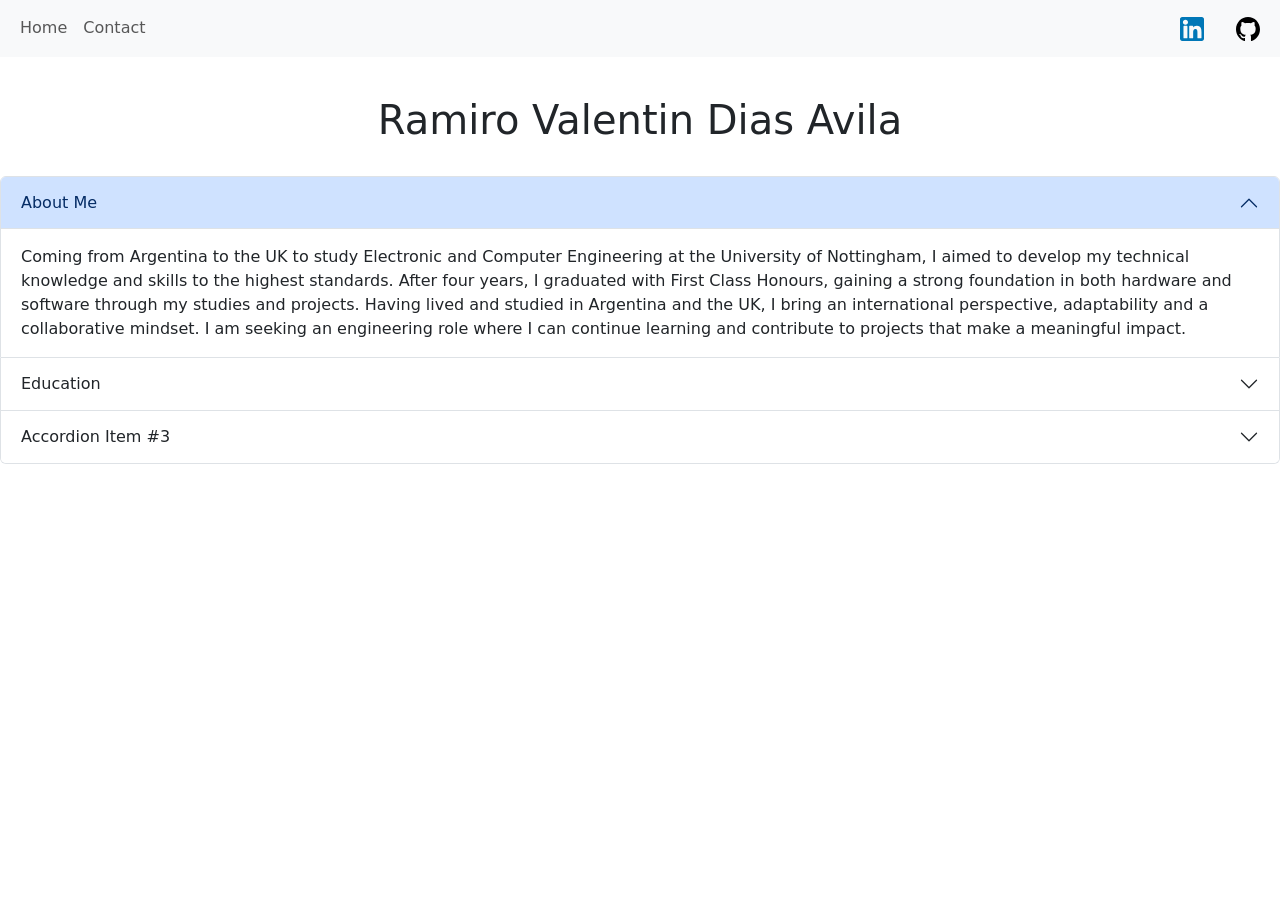
==== index.html @ f213a61a "first commit" ====
<!DOCTYPE html>

<html>
  <head>
    <meta charset="UTF-8" />
    <meta name="viewport" content="width=device-width, initial-scale=1.0" />
    <title>Ramiro Dias | CV</title>
    <link
      href="https://cdn.jsdelivr.net/npm/bootstrap@5.3.8/dist/css/bootstrap.min.css"
      rel="stylesheet"
      integrity="sha384-sRIl4kxILFvY47J16cr9ZwB07vP4J8+LH7qKQnuqkuIAvNWLzeN8tE5YBujZqJLB"
      crossorigin="anonymous"
    />
  </head>

  <body>
    <nav class="navbar fixed-top navbar-expand bg-body-tertiary">
      <div class="container-fluid">
        <!-- LEFT: text links -->
        <div class="navbar-nav">
          <a class="nav-link" href="index.html">Home</a>
          <a class="nav-link" href="contact.html">Contact</a>
        </div>

        <!-- RIGHT: social icons -->
        <div class="navbar-nav ms-auto d-flex flex-row gap-3">
          <a
            class="nav-link"
            href="https://www.linkedin.com/in/ramirodiasavila/"
            target="_blank"
            rel="noopener noreferrer"
            aria-label="LinkedIn"
          >
            <img
              src="images/linkedin.svg"
              alt="LinkedIn"
              class="img-fluid"
              width="24"
              height="24"
            />
          </a>

          <a
            class="nav-link"
            href="https://github.com/RamiroDias"
            target="_blank"
            rel="noopener noreferrer"
            aria-label="GitHub"
          >
            <img
              src="images/github.svg"
              alt="GitHub"
              class="img-fluid"
              width="24"
              height="24"
            />
          </a>
        </div>
      </div>
    </nav>

    <div class="container mt-5 pt-5">
      <h1 style="text-align: center">Ramiro Valentin Dias Avila</h1>
    </div>
    <br />

    <div class="accordion">
      <div class="accordion-item">
        <h2 class="accordion-header">
          <button
            class="accordion-button"
            type="button"
            data-bs-toggle="collapse"
            data-bs-target="#panelsStayOpen-collapseOne"
            aria-expanded="true"
            aria-controls="panelsStayOpen-collapseOne"
          >
            About Me
          </button>
        </h2>
        <div
          id="panelsStayOpen-collapseOne"
          class="accordion-collapse collapse show"
        >
          <div class="accordion-body">
            Coming from Argentina to the UK to study Electronic and Computer
            Engineering at the University of Nottingham, I aimed to develop my
            technical knowledge and skills to the highest standards. After four
            years, I graduated with First Class Honours, gaining a strong
            foundation in both hardware and software through my studies and
            projects. Having lived and studied in Argentina and the UK, I bring
            an international perspective, adaptability and a collaborative
            mindset. I am seeking an engineering role where I can continue
            learning and contribute to projects that make a meaningful impact.
          </div>
        </div>
      </div>

      <div class="accordion-item">
        <h2 class="accordion-header">
          <button
            class="accordion-button collapsed"
            type="button"
            data-bs-toggle="collapse"
            data-bs-target="#panelsStayOpen-collapseTwo"
            aria-expanded="false"
            aria-controls="panelsStayOpen-collapseTwo"
          >
            Education
          </button>
        </h2>
        <div
          id="panelsStayOpen-collapseTwo"
          class="accordion-collapse collapse"
        >
          <div class="accordion-body">
            <div class="accordion">
              <div class="accordion-item">
                <h2 class="accordion-header">
                  <button
                    class="accordion-button"
                    type="button"
                    data-bs-toggle="collapse"
                    data-bs-target="#panelsStayOpen-collapseTwoOne"
                    aria-expanded="true"
                    aria-controls="panelsStayOpen-collapseTwoOne"
                  >
                    <span>University of Nottingham</span>
                    <span >Nottingham, UK (Sep 21 - Jul 25)</span>
                  </button>
                </h2>
                <div
                  id="panelsStayOpen-collapseTwoOne"
                  class="accordion-collapse collapse show"
                >
                  <div class="accordion-body">
                    Coming from Argentina to the UK to study Electronic and
                    Computer Engineering at the University of Nottingham, I
                    aimed to develop my technical knowledge and skills to the
                    highest standards. After four years, I graduated with First
                    Class Honours, gaining a strong foundation in both hardware
                    and software through my studies and projects. Having lived
                    and studied in Argentina and the UK, I bring an
                    international perspective, adaptability and a collaborative
                    mindset. I am seeking an engineering role where I can
                    continue learning and contribute to projects that make a
                    meaningful impact.
                  </div>
                </div>
              </div>
            </div>
          </div>
        </div>
      </div>
      <div class="accordion-item">
        <h2 class="accordion-header">
          <button
            class="accordion-button collapsed"
            type="button"
            data-bs-toggle="collapse"
            data-bs-target="#panelsStayOpen-collapseThree"
            aria-expanded="false"
            aria-controls="panelsStayOpen-collapseThree"
          >
            Accordion Item #3
          </button>
        </h2>
        <div
          id="panelsStayOpen-collapseThree"
          class="accordion-collapse collapse"
        >
          <div class="accordion-body">
            <strong>This is the third item’s accordion body.</strong> It is
            hidden by default, until the collapse plugin adds the appropriate
            classes that we use to style each element. These classes control the
            overall appearance, as well as the showing and hiding via CSS
            transitions. You can modify any of this with custom CSS or
            overriding our default variables. It’s also worth noting that just
            about any HTML can go within the <code>.accordion-body</code>,
            though the transition does limit overflow.
          </div>
        </div>
      </div>
    </div>

    <script
      src="https://cdn.jsdelivr.net/npm/bootstrap@5.3.8/dist/js/bootstrap.bundle.min.js"
      integrity="sha384-FKyoEForCGlyvwx9Hj09JcYn3nv7wiPVlz7YYwJrWVcXK/BmnVDxM+D2scQbITxI"
      crossorigin="anonymous"
    ></script>
  </body>
</html>
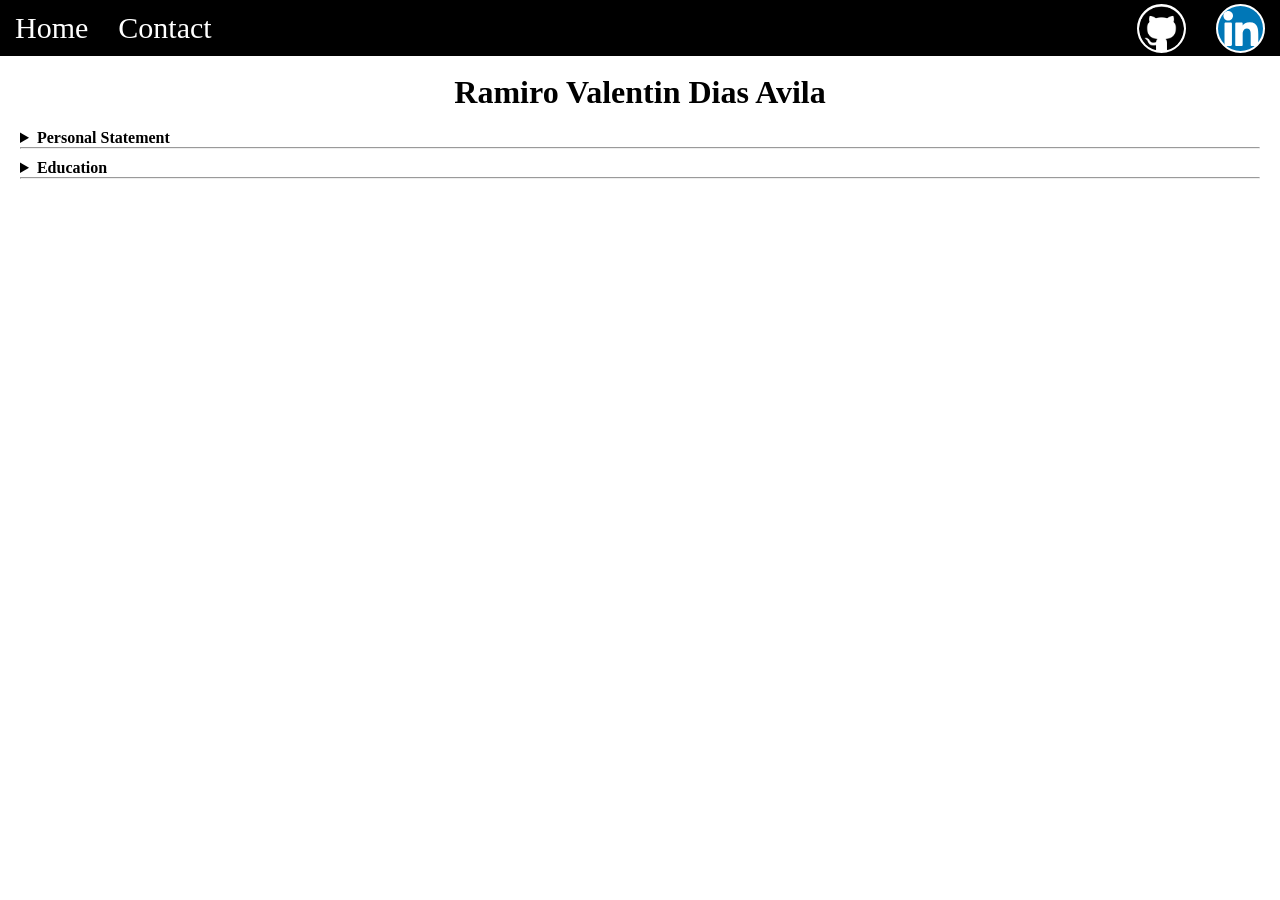
==== commit 74022306: "Made nav bar and first sections" ====
--- a/index.html
+++ b/index.html
@@ -5,188 +5,162 @@
     <meta charset="UTF-8" />
     <meta name="viewport" content="width=device-width, initial-scale=1.0" />
     <title>Ramiro Dias | CV</title>
-    <link
-      href="https://cdn.jsdelivr.net/npm/bootstrap@5.3.8/dist/css/bootstrap.min.css"
-      rel="stylesheet"
-      integrity="sha384-sRIl4kxILFvY47J16cr9ZwB07vP4J8+LH7qKQnuqkuIAvNWLzeN8tE5YBujZqJLB"
-      crossorigin="anonymous"
-    />
+    <link rel="stylesheet" href="style.css" />
   </head>
 
+  <header>
+    <nav class="navbar">
+      <ol>
+        <li><a href="index.html">Home</a></li>
+        <li><a href="contact.html">Contact</a></li>
+      </ol>
+
+      <ol>
+        <li>
+          <a href="https://github.com/RamiroDias" target="_blank"
+            ><img src="images/github.png" alt="GitHub"
+          /></a>
+        </li>
+        <li>
+          <a href="https://www.linkedin.com/in/ramirodiasavila/" target="_blank"
+            ><img src="images/linkedin.svg" alt="LinkedIn"
+          /></a>
+        </li>
+      </ol>
+    </nav>
+  </header>
+
   <body>
-    <nav class="navbar fixed-top navbar-expand bg-body-tertiary">
-      <div class="container-fluid">
-        <!-- LEFT: text links -->
-        <div class="navbar-nav">
-          <a class="nav-link" href="index.html">Home</a>
-          <a class="nav-link" href="contact.html">Contact</a>
-        </div>
-
-        <!-- RIGHT: social icons -->
-        <div class="navbar-nav ms-auto d-flex flex-row gap-3">
-          <a
-            class="nav-link"
-            href="https://www.linkedin.com/in/ramirodiasavila/"
-            target="_blank"
-            rel="noopener noreferrer"
-            aria-label="LinkedIn"
-          >
-            <img
-              src="images/linkedin.svg"
-              alt="LinkedIn"
-              class="img-fluid"
-              width="24"
-              height="24"
-            />
-          </a>
-
-          <a
-            class="nav-link"
-            href="https://github.com/RamiroDias"
-            target="_blank"
-            rel="noopener noreferrer"
-            aria-label="GitHub"
-          >
-            <img
-              src="images/github.svg"
-              alt="GitHub"
-              class="img-fluid"
-              width="24"
-              height="24"
-            />
-          </a>
-        </div>
-      </div>
-    </nav>
-
-    <div class="container mt-5 pt-5">
-      <h1 style="text-align: center">Ramiro Valentin Dias Avila</h1>
-    </div>
+    <br />
+    <h1>Ramiro Valentin Dias Avila</h1>
     <br />
 
-    <div class="accordion">
-      <div class="accordion-item">
-        <h2 class="accordion-header">
-          <button
-            class="accordion-button"
-            type="button"
-            data-bs-toggle="collapse"
-            data-bs-target="#panelsStayOpen-collapseOne"
-            aria-expanded="true"
-            aria-controls="panelsStayOpen-collapseOne"
+    <details>
+      <summary>
+        <strong
+          >Personal Statement
+          <hr
+        /></strong>
+      </summary>
+
+      <p>
+        Curious and proactive First-Class Electronic and Computer Engineering
+        graduate with a strong interest in cybersecurity and IT. Strong
+        foundation in networking, data and software engineering, with hands-on
+        experience through simulations and projects. Seeking a role where I can
+        apply my analytical skills, expand my expertise and advance my career in
+        cybersecurity and IT.
+      </p>
+    </details>
+
+    <details>
+      <summary>
+        <strong
+          >Education
+          <hr
+        /></strong>
+      </summary>
+
+      <details>
+        <summary>
+          <span><strong>University of Nottingham</strong></span
+          ><span style="float: right"
+            ><strong>Nottingham, UK (Sep 21 - Jul 25)</strong></span
           >
-            About Me
-          </button>
-        </h2>
-        <div
-          id="panelsStayOpen-collapseOne"
-          class="accordion-collapse collapse show"
-        >
-          <div class="accordion-body">
-            Coming from Argentina to the UK to study Electronic and Computer
-            Engineering at the University of Nottingham, I aimed to develop my
-            technical knowledge and skills to the highest standards. After four
-            years, I graduated with First Class Honours, gaining a strong
-            foundation in both hardware and software through my studies and
-            projects. Having lived and studied in Argentina and the UK, I bring
-            an international perspective, adaptability and a collaborative
-            mindset. I am seeking an engineering role where I can continue
-            learning and contribute to projects that make a meaningful impact.
+        </summary>
+        <ul>
+          <li>MEng Hons. Electronic and Computer Engineering</li>
+          <li>
+            First Year Grade: 84% (1st) | Second Year Grade: 87% (1st) | Third
+            Year Grade: 81% (1st) | Fourth Year Grade: 82% (1st)
+          </li>
+        </ul>
+        <details class="details-inner">
+          <summary><span class="summary-text">Modules:</span></summary>
+
+          <div class="details-grid">
+            <details>
+              <summary><u>Year 1:</u></summary>
+              <ul>
+                <li>
+                  Introduction to Software Engineering and Programing (99%)
+                </li>
+                <li>Applied Electrical and Electronic Engineering (74%)</li>
+                <li>Power and Energy (87%)</li>
+                <li>Information and Systems (90%)</li>
+                <li>Engineering Mathematics (92%)</li>
+                <li>Contemporary Engineering Themes A (78%)</li>
+              </ul>
+            </details>
+
+            <details>
+              <summary><u>Year 2:</u></summary>
+              <ul>
+                <li>Design and implementation of Engineering Software (94%)</li>
+                <li>Electronic Processing and Communications (89%)</li>
+                <li>Electrical Energy Conditioning and Control (85%)</li>
+                <li>
+                  Practical Engineering Design Solutions and Project Development
+                  (84%)
+                </li>
+                <li>Modelling Methods and Tools (90%)</li>
+                <li>Contemporary Engineering Themes B (85%)</li>
+              </ul>
+            </details>
+
+            <details>
+              <summary><u>Year 3:</u></summary>
+              <ul>
+                <li>Scalable cross-platform software design (90%)</li>
+                <li>IT Infrastructure and Cybersecurity (87%)</li>
+                <li>Analogue Electronics (78%)</li>
+                <li>Group Project (69%)</li>
+                <li>Embedded Computing (94%)</li>
+                <li>Advanced Engineering Maths (92%)</li>
+                <li>Professional Studies (74%)</li>
+              </ul>
+            </details>
+
+            <details>
+              <summary><u>Year 4:</u></summary>
+              <ul>
+                <li>
+                  Applications of AI in Electrical and Electronic Engineering
+                  (81%)
+                </li>
+                <li>Advanced Computational Engineering (90%)</li>
+                <li>Inter Faculty Italian 1a (76%)</li>
+                <li>Industrial/Research Oriented Project (77%)</li>
+                <li>Artificial Intelligence And Intelligent Systems (83%)</li>
+                <li>HDL for Programmable Devices (89%)</li>
+              </ul>
+            </details>
           </div>
-        </div>
-      </div>
+        </details>
+      </details>
 
-      <div class="accordion-item">
-        <h2 class="accordion-header">
-          <button
-            class="accordion-button collapsed"
-            type="button"
-            data-bs-toggle="collapse"
-            data-bs-target="#panelsStayOpen-collapseTwo"
-            aria-expanded="false"
-            aria-controls="panelsStayOpen-collapseTwo"
+      <details>
+        <summary>
+          <span><strong>St. George’s College</strong></span
+          ><span style="float: right"
+            ><strong>Quilmes, Argentina (Feb 16 – Dec 20)</strong></span
           >
-            Education
-          </button>
-        </h2>
-        <div
-          id="panelsStayOpen-collapseTwo"
-          class="accordion-collapse collapse"
-        >
-          <div class="accordion-body">
-            <div class="accordion">
-              <div class="accordion-item">
-                <h2 class="accordion-header">
-                  <button
-                    class="accordion-button"
-                    type="button"
-                    data-bs-toggle="collapse"
-                    data-bs-target="#panelsStayOpen-collapseTwoOne"
-                    aria-expanded="true"
-                    aria-controls="panelsStayOpen-collapseTwoOne"
-                  >
-                    <span>University of Nottingham</span>
-                    <span >Nottingham, UK (Sep 21 - Jul 25)</span>
-                  </button>
-                </h2>
-                <div
-                  id="panelsStayOpen-collapseTwoOne"
-                  class="accordion-collapse collapse show"
-                >
-                  <div class="accordion-body">
-                    Coming from Argentina to the UK to study Electronic and
-                    Computer Engineering at the University of Nottingham, I
-                    aimed to develop my technical knowledge and skills to the
-                    highest standards. After four years, I graduated with First
-                    Class Honours, gaining a strong foundation in both hardware
-                    and software through my studies and projects. Having lived
-                    and studied in Argentina and the UK, I bring an
-                    international perspective, adaptability and a collaborative
-                    mindset. I am seeking an engineering role where I can
-                    continue learning and contribute to projects that make a
-                    meaningful impact.
-                  </div>
-                </div>
-              </div>
-            </div>
-          </div>
-        </div>
-      </div>
-      <div class="accordion-item">
-        <h2 class="accordion-header">
-          <button
-            class="accordion-button collapsed"
-            type="button"
-            data-bs-toggle="collapse"
-            data-bs-target="#panelsStayOpen-collapseThree"
-            aria-expanded="false"
-            aria-controls="panelsStayOpen-collapseThree"
-          >
-            Accordion Item #3
-          </button>
-        </h2>
-        <div
-          id="panelsStayOpen-collapseThree"
-          class="accordion-collapse collapse"
-        >
-          <div class="accordion-body">
-            <strong>This is the third item’s accordion body.</strong> It is
-            hidden by default, until the collapse plugin adds the appropriate
-            classes that we use to style each element. These classes control the
-            overall appearance, as well as the showing and hiding via CSS
-            transitions. You can modify any of this with custom CSS or
-            overriding our default variables. It’s also worth noting that just
-            about any HTML can go within the <code>.accordion-body</code>,
-            though the transition does limit overflow.
-          </div>
-        </div>
-      </div>
-    </div>
+        </summary>
 
-    <script
-      src="https://cdn.jsdelivr.net/npm/bootstrap@5.3.8/dist/js/bootstrap.bundle.min.js"
-      integrity="sha384-FKyoEForCGlyvwx9Hj09JcYn3nv7wiPVlz7YYwJrWVcXK/BmnVDxM+D2scQbITxI"
-      crossorigin="anonymous"
-    ></script>
+        <details class="details-inner">
+          <summary><span class="summary-text">Modules:</span></summary>
+
+          <div class="details-grid"></div>
+        </details>
+
+        <ul>
+          <li>International Baccalaureate (November 2020): 37 Points</li>
+          <li>
+            IGCSEs (November 2018): 4 A*s and 4As including best physics and
+            chemistry grade in Argentina
+          </li>
+        </ul>
+      </details>
+    </details>
   </body>
 </html>
--- a/style.css
+++ b/style.css
@@ -0,0 +1,74 @@
+* {
+            margin: 0;
+            padding: 0;
+        }
+
+.navbar{
+    background-color: black;
+    position: sticky;
+    top: 0;
+    display: flex;
+    height: 56px;
+    justify-content: space-between; 
+}
+
+.navbar ol{
+    list-style-type: none;
+    display: flex;
+}
+
+.navbar li{
+    display: flex;
+}
+.navbar a{
+    color: white;
+    padding: 15px;
+    text-decoration: none;
+    display: flex;
+    align-items: center;
+    font-size: 30px;
+}
+
+.navbar img{
+    background-color: white;
+    border-radius: 100%;
+    border: 2px solid white;
+    height: 45px;
+}
+
+h1{
+    text-align: center;
+}
+
+details{
+    padding-left:20px;
+    padding-right: 20px;
+    padding-bottom: 10px;
+}
+
+
+details li {
+  list-style-position: inside;
+}
+
+details li::marker {
+  font-size: 1.3em;
+}
+
+.details-inner{
+    padding-left:0px;
+    padding-right: 20px;
+    padding-bottom: 10px;
+}
+
+.summary-text{
+    padding-left: 10px;
+}
+
+.details-grid {
+  display: grid;
+  grid-template-columns: 1fr 1fr;
+  margin-top: 8px;
+  margin-left: 60px;
+}
+
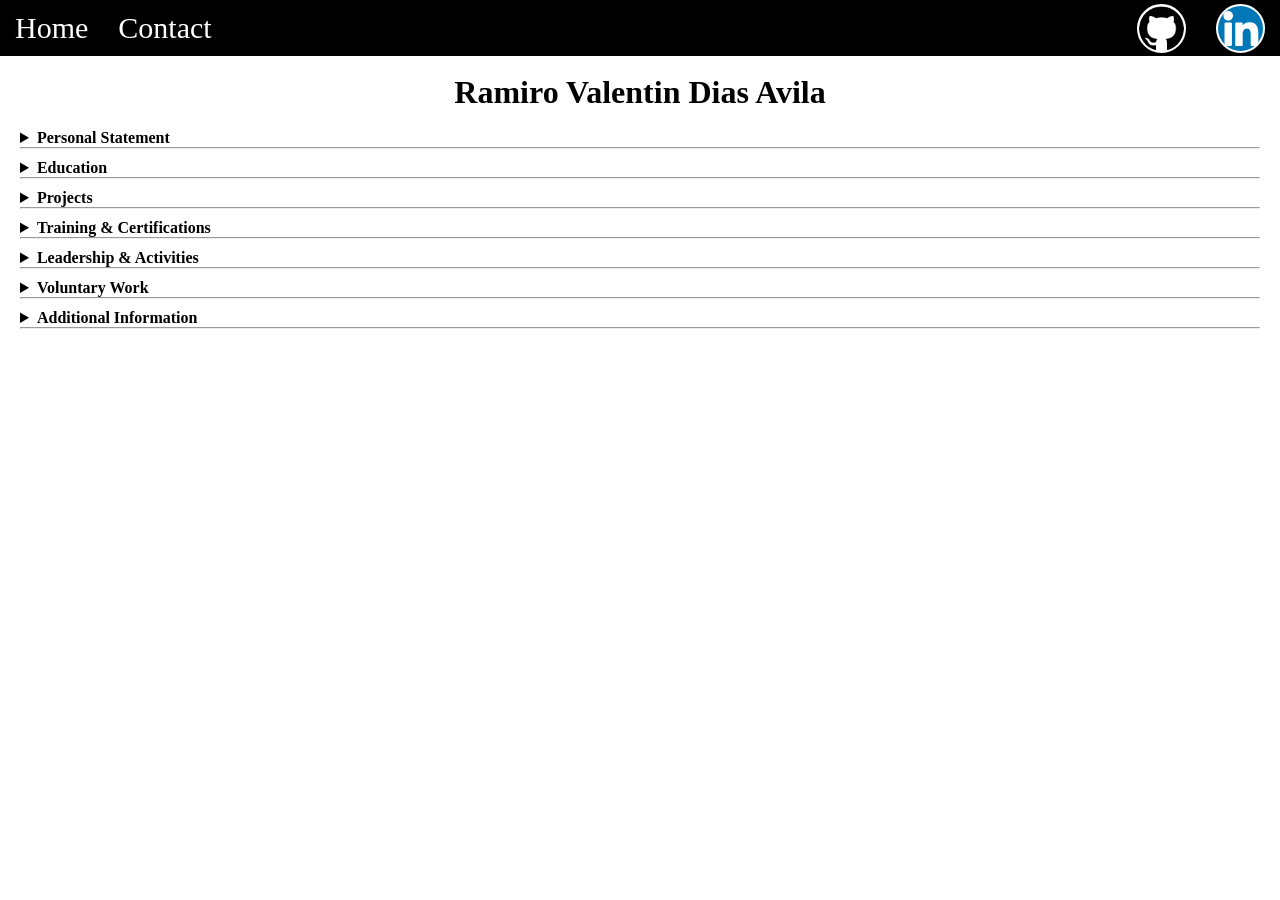
==== commit b1718e82: "Finished home page" ====
--- a/index.html
+++ b/index.html
@@ -44,12 +44,17 @@
       </summary>
 
       <p>
-        Curious and proactive First-Class Electronic and Computer Engineering
-        graduate with a strong interest in cybersecurity and IT. Strong
-        foundation in networking, data and software engineering, with hands-on
-        experience through simulations and projects. Seeking a role where I can
-        apply my analytical skills, expand my expertise and advance my career in
-        cybersecurity and IT.
+        Coming from Argentina to the UK to study Electronic and Computer
+        Engineering at the University of Nottingham, I aimed to develop my
+        technical knowledge and skills to the highest standards. After four
+        years, I graduated with First Class Honours, gaining a strong foundation
+        in both hardware and software through my studies and projects.
+      </p>
+      <p>
+        Having lived and studied in Argentina and the UK, I bring an
+        international perspective, adaptability and a collaborative mindset. I
+        am seeking an engineering role where I can continue learning and
+        contribute to projects that make a meaningful impact.
       </p>
     </details>
 
@@ -79,7 +84,7 @@
           <summary><span class="summary-text">Modules:</span></summary>
 
           <div class="details-grid">
-            <details>
+            <details class="details-inner">
               <summary><u>Year 1:</u></summary>
               <ul>
                 <li>
@@ -93,7 +98,7 @@
               </ul>
             </details>
 
-            <details>
+            <details class="details-inner">
               <summary><u>Year 2:</u></summary>
               <ul>
                 <li>Design and implementation of Engineering Software (94%)</li>
@@ -108,7 +113,7 @@
               </ul>
             </details>
 
-            <details>
+            <details class="details-inner">
               <summary><u>Year 3:</u></summary>
               <ul>
                 <li>Scalable cross-platform software design (90%)</li>
@@ -121,7 +126,7 @@
               </ul>
             </details>
 
-            <details>
+            <details class="details-inner">
               <summary><u>Year 4:</u></summary>
               <ul>
                 <li>
@@ -148,19 +153,688 @@
         </summary>
 
         <details class="details-inner">
-          <summary><span class="summary-text">Modules:</span></summary>
-
-          <div class="details-grid"></div>
+          <summary>
+            <span class="summary-text"
+              >International Baccalaureate (November 2020): 37 Points
+            </span>
+          </summary>
+
+          <div class="details-grid">
+            <ul>
+              <li>Spanish A Literature (HL): 7</li>
+              <li>Chemistry (HL): 7</li>
+              <li>Math (HL): 5</li>
+              <li>Extended Essay: B</li>
+            </ul>
+
+            <ul>
+              <li>English A Language and literature (SL): 5</li>
+              <li>Geography (SL): 6</li>
+              <li>Physics (SL): 5</li>
+              <li>Theory of knowledge: B</li>
+            </ul>
+          </div>
         </details>
 
-        <ul>
-          <li>International Baccalaureate (November 2020): 37 Points</li>
-          <li>
-            IGCSEs (November 2018): 4 A*s and 4As including best physics and
-            chemistry grade in Argentina
-          </li>
-        </ul>
-      </details>
+        <details class="details-inner">
+          <summary>
+            <span class="summary-text">IGCSE (November 2018) </span>
+          </summary>
+
+          <div class="details-grid">
+            <ul>
+              <li>Biology: A*</li>
+              <li>Chemistry: A* (Highest mark in Argentina)</li>
+              <li>Geography: A*</li>
+              <li>Physics: A* (Highest mark in Argentina)</li>
+            </ul>
+
+            <ul>
+              <li>First Language English: A</li>
+              <li>Literature (English): A</li>
+              <li>Literature (Spanish): A</li>
+              <li>Mathematics: A</li>
+              <li>Physical Education: B</li>
+            </ul>
+          </div>
+        </details>
+
+        <details class="details-inner">
+          <summary>
+            <span class="summary-text">Additional Activities & Prizes </span>
+          </summary>
+
+          <div class="details-grid">
+            <ul>
+              <li>Flag Bearer(Second best grade)</li>
+              <li>School Prefect</li>
+              <li>Gold medal in National Chemistry Olympics 2019</li>
+              <li>
+                Scholarship Sir Robert Malpas(Engineering, science and
+                technology)
+              </li>
+              <li>Final round of mateclubes</li>
+            </ul>
+
+            <ul>
+              <li>Graduated with honours</li>
+              <li>New Zealand Rugby Tour 2019</li>
+              <li>Chile Rugby Tour 2017</li>
+              <li>
+                Germany and Poland Geography and History educational trip 2018
+              </li>
+              <li>
+                Exchange: St. Paul's School, Baltimore USA(January/February
+                2019)
+              </li>
+            </ul>
+          </div>
+        </details>
+      </details>
+    </details>
+
+    <details>
+      <summary>
+        <strong
+          >Projects
+          <hr
+        /></strong>
+      </summary>
+
+      <!-- ================= MOST RECENT ================= -->
+
+      <details>
+        <summary>
+          <span
+            ><strong
+              >Client-Server based System for Solving of Simulations</strong
+            ></span
+          >
+          <span style="float: right"><strong>(Sep 24 – Jun 25)</strong></span>
+        </summary>
+
+        <ul>
+          <li>
+            Designed, developed and tested proof of concept for a flexible
+            client-server based system for solving simulations
+          </li>
+          <li>
+            Skills: independent research, web application development, system
+            design, database design and report writing
+          </li>
+          <li>
+            Use of Python, C++, MySQL, Flask, Bootstrap, RabbitMQ, Grafana,
+            Prometheus and Docker
+          </li>
+        </ul>
+      </details>
+
+      <details>
+        <summary>
+          <span><strong>Matrix Processing Core Design</strong></span>
+          <span style="float: right"><strong>(Feb 25 – May 25)</strong></span>
+        </summary>
+
+        <ul>
+          <li>
+            Developed a synthesizable VHDL matrix processing core for 16×16
+            signed integer matrix multiplication
+          </li>
+          <li>
+            Skills: FPGA design, VHDL programming, testbench creation,
+            behavioural simulation and timing analysis
+          </li>
+          <li>Use of Xilinx Vivado, ModelSim and MATLAB</li>
+        </ul>
+      </details>
+
+      <details>
+        <summary>
+          <span
+            ><strong
+              >Artificial Neural Network for Hand-Written Roman Number
+              Recognition</strong
+            ></span
+          >
+          <span style="float: right"><strong>(Mar 25 – Apr 25)</strong></span>
+        </summary>
+
+        <ul>
+          <li>
+            Built, trained and evaluated an artificial neural network for
+            handwritten number recognition
+          </li>
+          <li>
+            Skills: machine learning, programming, data preprocessing and
+            mathematical analysis
+          </li>
+          <li>
+            Use of MATLAB, ANN Toolbox, backpropagation algorithm and threshold
+            logic neuron networks
+          </li>
+        </ul>
+      </details>
+
+      <details>
+        <summary>
+          <span><strong>AI Titanic Passenger Survival Classifier</strong></span>
+          <span style="float: right"><strong>(Feb 25 – Mar 25)</strong></span>
+        </summary>
+
+        <ul>
+          <li>
+            Built a classifier to predict passenger survival in the Titanic
+            disaster
+          </li>
+          <li>
+            Skills: machine learning, programming, entropy calculation, data
+            preprocessing, model training and evaluation
+          </li>
+          <li>
+            Use of MATLAB, Bioinformatics Toolbox, Statistics and Machine
+            Learning Toolbox, decision trees and random forests
+          </li>
+        </ul>
+      </details>
+
+      <details>
+        <summary>
+          <span
+            ><strong
+              >Parallel Implementation of 2D Transmission Line Matrix
+              Algorithm</strong
+            ></span
+          >
+          <span style="float: right"><strong>(Nov 24 – Jan 25)</strong></span>
+        </summary>
+
+        <ul>
+          <li>
+            Implemented a parallel version of a 2D Transmission Line Matrix
+            algorithm
+          </li>
+          <li>
+            Skills: parallel programming, optimization, problem solving,
+            analysis and report writing
+          </li>
+          <li>Use of C++, CUDA, GPU-equipped virtual machines and MATLAB</li>
+        </ul>
+      </details>
+
+      <details>
+        <summary>
+          <span><strong>AI Electronic Component Classifier</strong></span>
+          <span style="float: right"><strong>(Nov 24 – Dec 24)</strong></span>
+        </summary>
+
+        <ul>
+          <li>
+            Trained a YOLO model to identify and classify electronic components
+            from images with high accuracy
+          </li>
+          <li>
+            Skills: machine learning, computer vision, AI model evaluation,
+            dataset sourcing and evaluation
+          </li>
+          <li>Use of YOLO and GPU-equipped virtual machines</li>
+        </ul>
+      </details>
+
+      <details>
+        <summary>
+          <span><strong>Database Design and Management</strong></span>
+          <span style="float: right"><strong>(Oct 24 – Dec 24)</strong></span>
+        </summary>
+
+        <ul>
+          <li>
+            Designed and implemented a database for a fictional sales company
+            including views, procedures and user management
+          </li>
+          <li>
+            Skills: SQL, data analysis, report writing, presentation
+            preparation, database design and management
+          </li>
+          <li>Use of Microsoft Access, MySQL, Spark, PowerPoint and Word</li>
+        </ul>
+      </details>
+
+      <details>
+        <summary>
+          <span><strong>AI Day-Ahead Load Forecasting</strong></span>
+          <span style="float: right"><strong>(Oct 24 – Nov 24)</strong></span>
+        </summary>
+
+        <ul>
+          <li>
+            Built and trained a model to predict the next day’s load profile
+            using historical load data
+          </li>
+          <li>
+            Skills: machine learning, problem solving, programming, data
+            analysis and processing
+          </li>
+          <li>
+            Use of Python, JupyterLab, scikit-learn, PyTorch, Pandas, NumPy,
+            Matplotlib, XGBoost, SVR and Random Forest
+          </li>
+        </ul>
+      </details>
+
+      <details>
+        <summary>
+          <span
+            ><strong
+              >Parallelisation of Gaussian Function Integration for GPU</strong
+            ></span
+          >
+          <span style="float: right"><strong>(Nov 24)</strong></span>
+        </summary>
+
+        <ul>
+          <li>
+            Implemented numerical integration of a Gaussian function using GPU
+            parallelisation
+          </li>
+          <li>
+            Skills: parallel programming, problem solving, analysis and report
+            writing
+          </li>
+          <li>Use of C++, CUDA, GPU-equipped virtual machines and Excel</li>
+        </ul>
+      </details>
+
+      <details>
+        <summary>
+          <span><strong>AI Text Classifier</strong></span>
+          <span style="float: right"><strong>(Oct 24)</strong></span>
+        </summary>
+
+        <ul>
+          <li>
+            Built and trained a neural network model to classify factory
+            problems based on text descriptions
+          </li>
+          <li>
+            Skills: machine learning, problem solving, programming, data
+            analysis and data processing
+          </li>
+          <li>
+            Use of Python, JupyterLab, scikit-learn, Natural Language Toolkit,
+            PyTorch, one-hot encoding and self-attention
+          </li>
+        </ul>
+      </details>
+
+      <details>
+        <summary>
+          <span><strong>Parallelisation of Prefix Algorithm</strong></span>
+          <span style="float: right"><strong>(Oct 24)</strong></span>
+        </summary>
+
+        <ul>
+          <li>Designed and implemented a parallel prefix algorithm</li>
+          <li>
+            Skills: parallel programming, problem solving, optimization,
+            concurrency and synchronization management
+          </li>
+          <li>Use of C, MSYS2, OpenMP, MPI and Code::Blocks</li>
+        </ul>
+      </details>
+
+      <details>
+        <summary>
+          <span><strong>Scoring System for Slalom Kayaking</strong></span>
+          <span style="float: right"><strong>(Sep 23 – Jun 24)</strong></span>
+        </summary>
+
+        <ul>
+          <li>
+            Designed, developed and tested an automatic scoring system for
+            slalom kayaking
+          </li>
+          <li>
+            Skills: teamwork, independent research, dashboard design, telemetry
+            system design, development and testing
+          </li>
+          <li>Use of Raspberry Pi, MQTT and Node-RED</li>
+        </ul>
+      </details>
+
+      <details>
+        <summary>
+          <span><strong>Network Infrastructure Design</strong></span>
+          <span style="float: right"><strong>(Oct 23 – Dec 23)</strong></span>
+        </summary>
+
+        <ul>
+          <li>
+            Designed a secure and efficient physical and logical network for a
+            fictional sales and manufacturing company
+          </li>
+          <li>
+            Skills: network design, cybersecurity policy development, risk
+            assessment, project planning and budgeting
+          </li>
+          <li>
+            Use of VLANs, VoIP traffic isolation, IP addressing schemes, Visio
+            and security best practices
+          </li>
+        </ul>
+      </details>
+
+      <details>
+        <summary>
+          <span><strong>Switch Mode Power Supply</strong></span>
+          <span style="float: right"><strong>(Feb 23 – Jun 23)</strong></span>
+        </summary>
+
+        <ul>
+          <li>Designed, developed and tested a switch mode power supply</li>
+          <li>
+            Skills: teamwork, power circuit design, control engineering, PCB
+            design, electromagnetics design and construction
+          </li>
+          <li>
+            Use of KiCad, PLECS, gate driver ICs and pulse width modulation ICs
+          </li>
+        </ul>
+      </details>
+
+      <details>
+        <summary>
+          <span><strong>Speed Detector System</strong></span>
+          <span style="float: right"><strong>(Sep 22 – Jan 23)</strong></span>
+        </summary>
+
+        <ul>
+          <li>
+            Constructed and tested a Doppler radar based speed detector system
+          </li>
+          <li>
+            Skills: teamwork, signal conditioning, microcontroller programming,
+            CPLD programming and presentation skills
+          </li>
+          <li>Use of STM32, XLINK CPLD, RS485 communication and LTSpice</li>
+        </ul>
+      </details>
+
+      <details>
+        <summary>
+          <span><strong>Line Following Car</strong></span>
+          <span style="float: right"><strong>(Sep 21 – Jun 22)</strong></span>
+        </summary>
+
+        <ul>
+          <li>Constructed an autonomous small line-following car</li>
+          <li>
+            Skills: teamwork, report writing, microcontroller programming,
+            circuit soldering and use of lab instruments
+          </li>
+          <li>
+            Use of ESP32, Arduino, Raspberry Pi, MATLAB, multiple communication
+            protocols and sensors
+          </li>
+        </ul>
+      </details>
+
+      <!-- ================= OLDEST ================= -->
+    </details>
+
+    <details>
+      <summary>
+        <strong
+          >Training & Certifications
+          <hr
+        /></strong>
+      </summary>
+
+      <details>
+        <summary>
+          <span><strong>Cisco Networking Academy</strong></span>
+          <span style="float: right"><strong>(Sep 24 – Present)</strong></span>
+        </summary>
+
+        <ul>
+          <li>
+            Completed Courses: Introduction to Cybersecurity | Networking Basics
+          </li>
+          <li>
+            Progressing through the Junior Cybersecurity Analyst Career Path to
+            build hands-on skills
+          </li>
+          <li>
+            Built a solid foundation in networking principles and cybersecurity
+            fundamentals
+          </li>
+        </ul>
+      </details>
+
+      <details>
+        <summary>
+          <span
+            ><strong
+              >Commonwealth Bank Introduction to Cybersecurity Job Simulation on
+              Forage</strong
+            ></span
+          >
+          <span style="float: right"><strong>(Jun 25)</strong></span>
+        </summary>
+
+        <ul>
+          <li>
+            Performed as a cybersecurity generalist focusing on fraud detection
+            and prevention for Cybersecurity Team
+          </li>
+          <li>
+            Built data visualization dashboards using Splunk to identify fraud
+            patterns and trends in customer data
+          </li>
+          <li>
+            Responded to simulated cybersecurity incidents through notification,
+            containment and recovery processes
+          </li>
+          <li>
+            Created infographics promoting password security, aligning with
+            Australian Cybersecurity Centre guidelines
+          </li>
+          <li>
+            Conducted simulated penetration testing to identify and mitigate web
+            application vulnerabilities
+          </li>
+        </ul>
+      </details>
+
+      <details>
+        <summary>
+          <span
+            ><strong
+              >Deloitte Australia Cyber Job Simulation on Forage</strong
+            ></span
+          >
+          <span style="float: right"><strong>(Jun 25)</strong></span>
+        </summary>
+
+        <ul>
+          <li>
+            Analysed web activity logs to identify potential cybersecurity
+            threats and suspicious user activity
+          </li>
+          <li>
+            Supported a simulated client during a cybersecurity breach,
+            providing investigative insights and recommendations
+          </li>
+          <li>
+            Strengthened analytical and problem-solving skills in incident
+            response scenarios
+          </li>
+        </ul>
+      </details>
+
+      <details>
+        <summary>
+          <span
+            ><strong
+              >Mastercard Cybersecurity virtual experience program on
+              Forage</strong
+            ></span
+          >
+          <span style="float: right"><strong>(Jun 25)</strong></span>
+        </summary>
+
+        <ul>
+          <li>
+            Acted as an analyst within Security Awareness Team to identify and
+            report phishing and other cyber threats
+          </li>
+          <li>
+            Evaluated business areas requiring improved security awareness and
+            helped design targeted training materials
+          </li>
+          <li>
+            Gained hands-on experience in implementing eAective cybersecurity
+            education and prevention strategies
+          </li>
+        </ul>
+      </details>
+    </details>
+
+    <details>
+      <summary>
+        <strong
+          >Leadership & Activities
+          <hr
+        /></strong>
+      </summary>
+
+      <details>
+        <summary>
+          <span
+            ><strong
+              >University of Nottingham Hispanic Society – Treasurer
+            </strong></span
+          >
+          <span style="float: right"
+            ><strong>Nottingham, UK (Jul 23 – Jul 25)</strong></span
+          >
+        </summary>
+
+        <ul>
+          <li>
+            Managed the society’s finances, ensuring sufficient resources to
+            support all activities and events
+          </li>
+          <li>
+            Collaborated with committee members to plan and execute cultural and
+            social events for 150 members
+          </li>
+          <li>
+            Developed budgeting, financial planning, and organizational skills
+            in a team-oriented environment
+          </li>
+        </ul>
+      </details>
+
+      <details>
+        <summary>
+          <span><strong>The Duke of Edinburgh</strong></span>
+          <span style="float: right"
+            ><strong>Argentina (Feb 16 – Dec 20)</strong></span
+          >
+        </summary>
+
+        <ul>
+          <li>Awards obtained: Bronze, Silver and Gold</li>
+          <li>
+            Participating in this program has provided me with a wide array of
+            activities, including volunteering, sports and outdoor expeditions.
+            These experiences have enabled me to develop a diverse range of
+            skills such as teamwork, perseverance, organization and planning
+            among others.
+          </li>
+        </ul>
+      </details>
+    </details>
+
+    <details>
+      <summary>
+        <strong
+          >Voluntary Work
+          <hr
+        /></strong>
+      </summary>
+
+      <details>
+        <summary>
+          <span><strong>Un Techo para mi país </strong></span>
+          <span style="float: right"><strong>(Nov 2019)</strong></span>
+        </summary>
+
+        <p>
+          Undertooked the construction of homes for families in dire
+          circumstances, allowing me to develop essential construction and
+          teamworking skills while also gaining a profound understanding and
+          empathy for people living in extremely challenging conditions.
+        </p>
+      </details>
+
+      <details>
+        <summary>
+          <span
+            ><strong>Fundrasing for "Médecins San Frontières" </strong></span
+          >
+          <span style="float: right"><strong>(June 2019)</strong></span>
+        </summary>
+
+        <p>
+          Planned and conducted a charitable stroll with the aim of fundraising
+          for Médecins Sans Frontières (Doctors Without Borders), enhancing my
+          organizational and communication skills.
+        </p>
+      </details>
+
+      <details>
+        <summary>
+          <span><strong>Filochicos</strong></span>
+          <span style="float: right"
+            ><strong>(Feb 2019 - Apr 2019)</strong></span
+          >
+        </summary>
+
+        <p>
+          Organized engaging activities and enthusiastically engaged in games
+          with underprivileged children aged 5 to 11, which gave the opportunity
+          to improve my adaptability and patience skills.
+        </p>
+      </details>
+    </details>
+
+    <details>
+      <summary>
+        <strong
+          >Additional Information
+          <hr
+        /></strong>
+      </summary>
+
+      <ul>
+        <li>
+          <strong>Languages:</strong> Spanish (Native), English (Fluent),
+          Italian (Beginner)
+        </li>
+        <li>
+          <strong>Programming Languages:</strong> C, C++, Python, VHDL, Java,
+          JavaScript, PIC Assembly, SQL & MATLAB
+        </li>
+        <li>
+          <strong>Software & Productivity tools:</strong> Microsoft OAice (Word,
+          Excel, PowerPoint), Google Workspace (Docs, Sheets, Slides)
+        </li>
+        <li>
+          <strong>Sports:</strong> Taekwondo (Black belt first Dan ITF), Scuba
+          Diving ( Advanced Open Water Diving, PADI), Rugby, Running
+        </li>
+      </ul>
     </details>
   </body>
 </html>
--- a/style.css
+++ b/style.css
@@ -1,51 +1,56 @@
 * {
-            margin: 0;
-            padding: 0;
-        }
-
-.navbar{
-    background-color: black;
-    position: sticky;
-    top: 0;
-    display: flex;
-    height: 56px;
-    justify-content: space-between; 
+  margin: 0;
+  padding: 0;
 }
 
-.navbar ol{
-    list-style-type: none;
-    display: flex;
+body {
+  padding-top: 56px;
 }
 
-.navbar li{
-    display: flex;
-}
-.navbar a{
-    color: white;
-    padding: 15px;
-    text-decoration: none;
-    display: flex;
-    align-items: center;
-    font-size: 30px;
+.navbar {
+  background-color: black;
+  position: fixed;
+  top: 0;
+  left: 0;
+  right: 0;
+  display: flex;
+  height: 56px;
+  justify-content: space-between;
 }
 
-.navbar img{
-    background-color: white;
-    border-radius: 100%;
-    border: 2px solid white;
-    height: 45px;
+.navbar ol {
+  list-style-type: none;
+  display: flex;
 }
 
-h1{
-    text-align: center;
+.navbar li {
+  display: flex;
+}
+.navbar a {
+  color: white;
+  padding: 15px;
+  text-decoration: none;
+  display: flex;
+  align-items: center;
+  font-size: 30px;
 }
 
-details{
-    padding-left:20px;
-    padding-right: 20px;
-    padding-bottom: 10px;
+.navbar img {
+  background-color: white;
+  border-radius: 100%;
+  border: 2px solid white;
+  height: 45px;
 }
 
+h1 {
+  text-align: center;
+}
+
+details {
+  padding-left: 20px;
+  padding-right: 20px;
+  padding-bottom: 10px;
+}
 
 details li {
   list-style-position: inside;
@@ -55,20 +60,19 @@
   font-size: 1.3em;
 }
 
-.details-inner{
-    padding-left:0px;
-    padding-right: 20px;
-    padding-bottom: 10px;
+.details-inner {
+  padding-left: 0px;
+  padding-right: 20px;
+  padding-bottom: 10px;
 }
 
-.summary-text{
-    padding-left: 10px;
+.summary-text {
+  padding-left: 10px;
 }
 
 .details-grid {
   display: grid;
   grid-template-columns: 1fr 1fr;
   margin-top: 8px;
-  margin-left: 60px;
+  margin-left: 100px;
 }
-
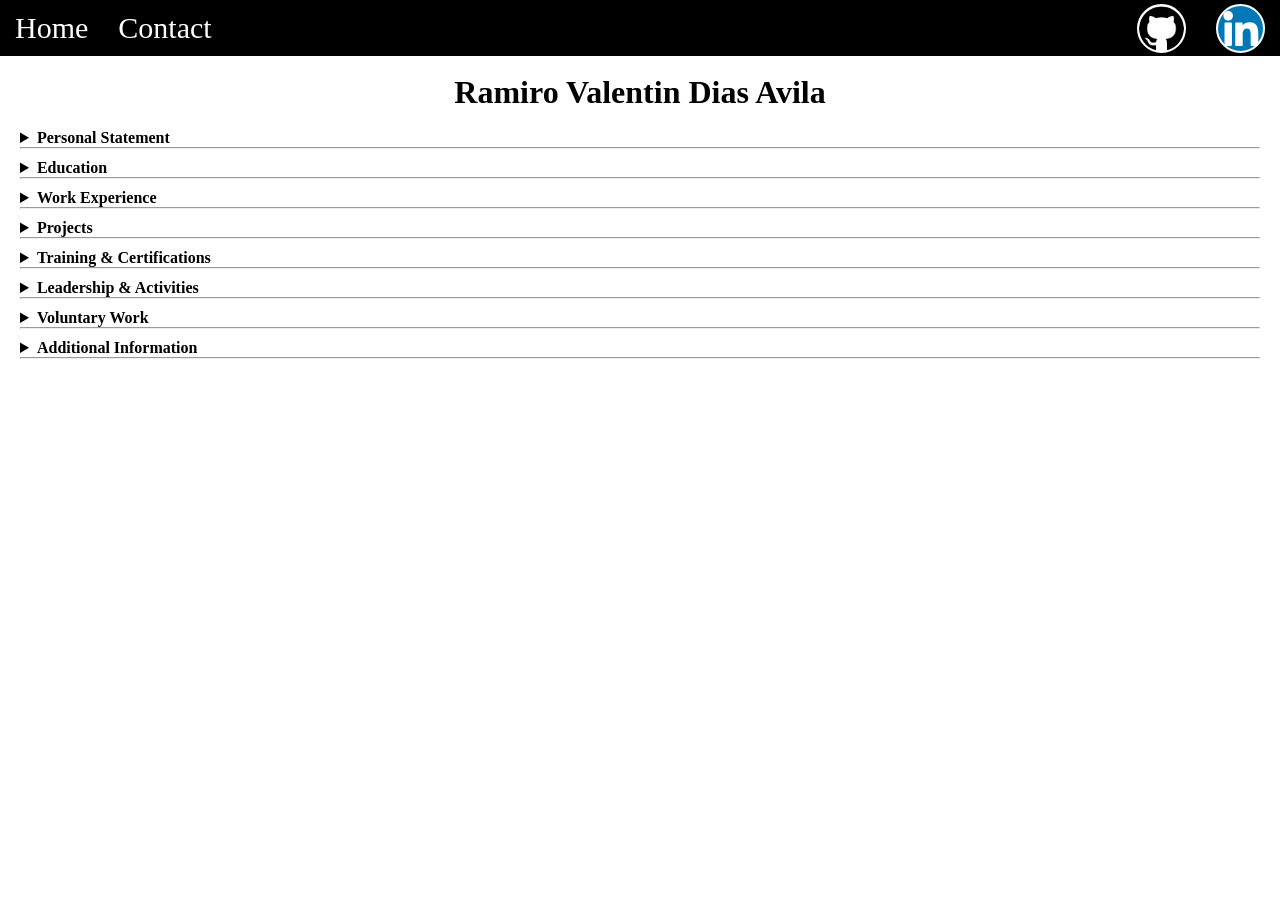
==== commit b885f6ca: "Added work experience section and removed subject from contact form" ====
--- a/index.html
+++ b/index.html
@@ -1,4 +1,4 @@
-<!DOCTYPE html>
+<!doctype html>
 
 <html>
   <head>
@@ -236,6 +236,93 @@
     <details>
       <summary>
         <strong
+          >Work Experience
+          <hr
+        /></strong>
+      </summary>
+
+      <details>
+        <summary>
+          <span
+            ><strong
+              >EA Technology – Business Performance Analyst Internship</strong
+            ></span
+          >
+          <span style="float: right"
+            ><strong>Capenhurst, UK (Jul 24 – Aug 24)</strong></span
+          >
+        </summary>
+
+        <ul>
+          <li>
+            Identified, collected and analysed performance data from various
+            sources and databases
+          </li>
+          <li>
+            Generated digital performance reports and dashboards with Power BI
+          </li>
+          <li>
+            Worked collaboratively with different departments to create
+            self-serve template
+          </li>
+        </ul>
+      </details>
+
+      <details>
+        <summary>
+          <span
+            ><strong
+              >NHS Estates & Facilities – Work Experience</strong
+            ></span
+          >
+          <span style="float: right"
+            ><strong>Nottingham, UK (Jul 23 – Aug 23)</strong></span
+          >
+        </summary>
+
+        <ul>
+          <li>
+            Assisted both electricians and lead electrical engineer with maintenance of electrical equipment
+          </li>
+          <li>
+            Surveyed IPS/UPS and generators for update of assets lists
+          </li>
+          <li>
+            Performed fire alarm and medical gases routine testing, gaining exposure to Building Management Systems (BMS) 
+          </li>
+        </ul>
+      </details>
+
+      <details>
+        <summary>
+          <span
+            ><strong
+              >San Jorge Petroleum S.A. – Work Experience</strong
+            ></span
+          >
+          <span style="float: right"
+            ><strong>Buenos Aires/Neuquen, Argentina (Dec 19 – Feb 20)</strong></span
+          >
+        </summary>
+
+        <ul>
+          <li>
+            Shadowed and supported engineers, financial oAicers and various professionals in office and oilfield environments
+          </li>
+          <li>
+            Gained insight into the day-to-day operations of an oil and gas company
+          </li>
+          <li>
+            Developed an understanding of cross-functional collaboration between technical and administrative teams 
+          </li>
+        </ul>
+      </details>
+
+    </details>
+
+    <details>
+      <summary>
+        <strong
           >Projects
           <hr
         /></strong>
@@ -827,8 +914,8 @@
           JavaScript, PIC Assembly, SQL & MATLAB
         </li>
         <li>
-          <strong>Software & Productivity tools:</strong> Microsoft OAice (Word,
-          Excel, PowerPoint), Google Workspace (Docs, Sheets, Slides)
+          <strong>Software & Productivity tools:</strong> Microsoft Office
+          (Word, Excel, PowerPoint), Google Workspace (Docs, Sheets, Slides)
         </li>
         <li>
           <strong>Sports:</strong> Taekwondo (Black belt first Dan ITF), Scuba
--- a/style.css
+++ b/style.css
@@ -76,3 +76,19 @@
   margin-top: 8px;
   margin-left: 100px;
 }
+
+form{
+  display: flex;
+  flex-direction: column;
+  width: 70%;
+  margin: auto;
+  border: 2px solid black;
+  border-radius: 10px;
+}
+
+input, textarea, button{
+  margin: 10px;
+  padding: 5px;
+  border: 2px solid black;
+  border-radius: 10px;
+}
